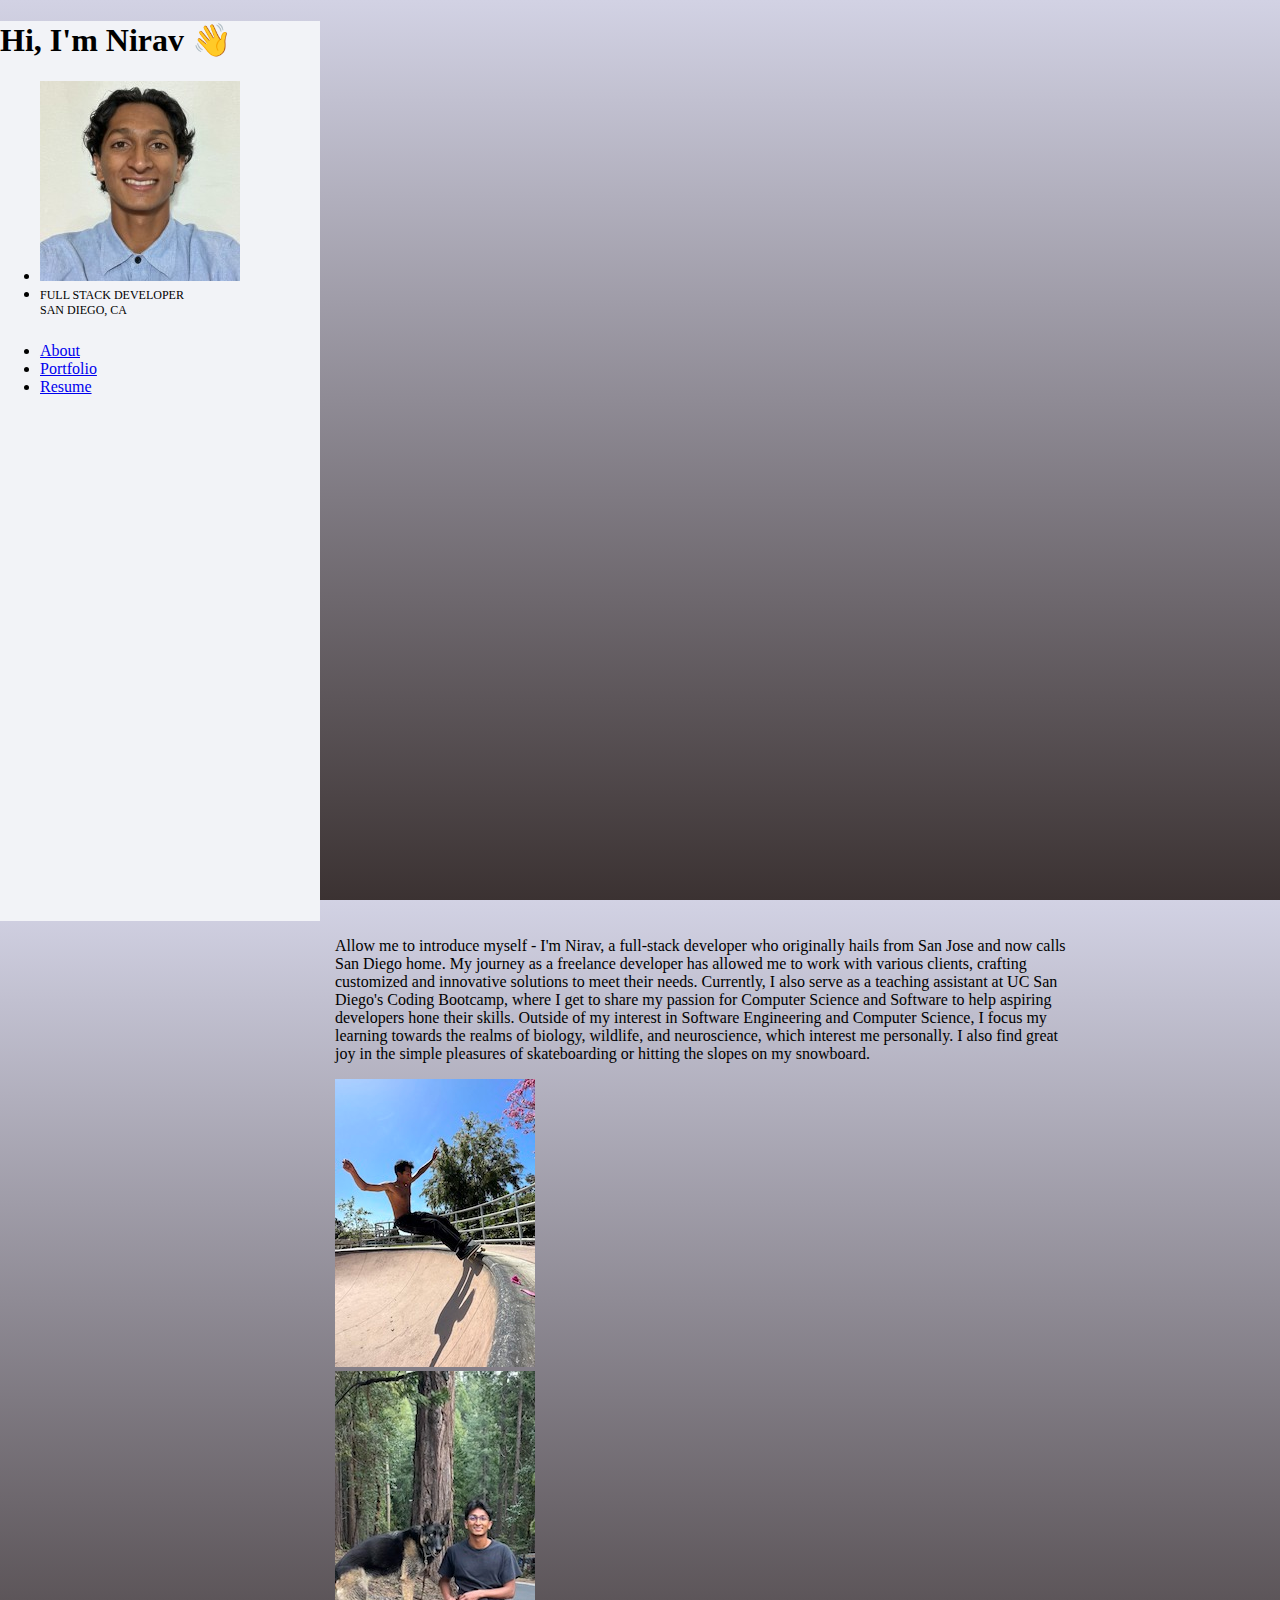
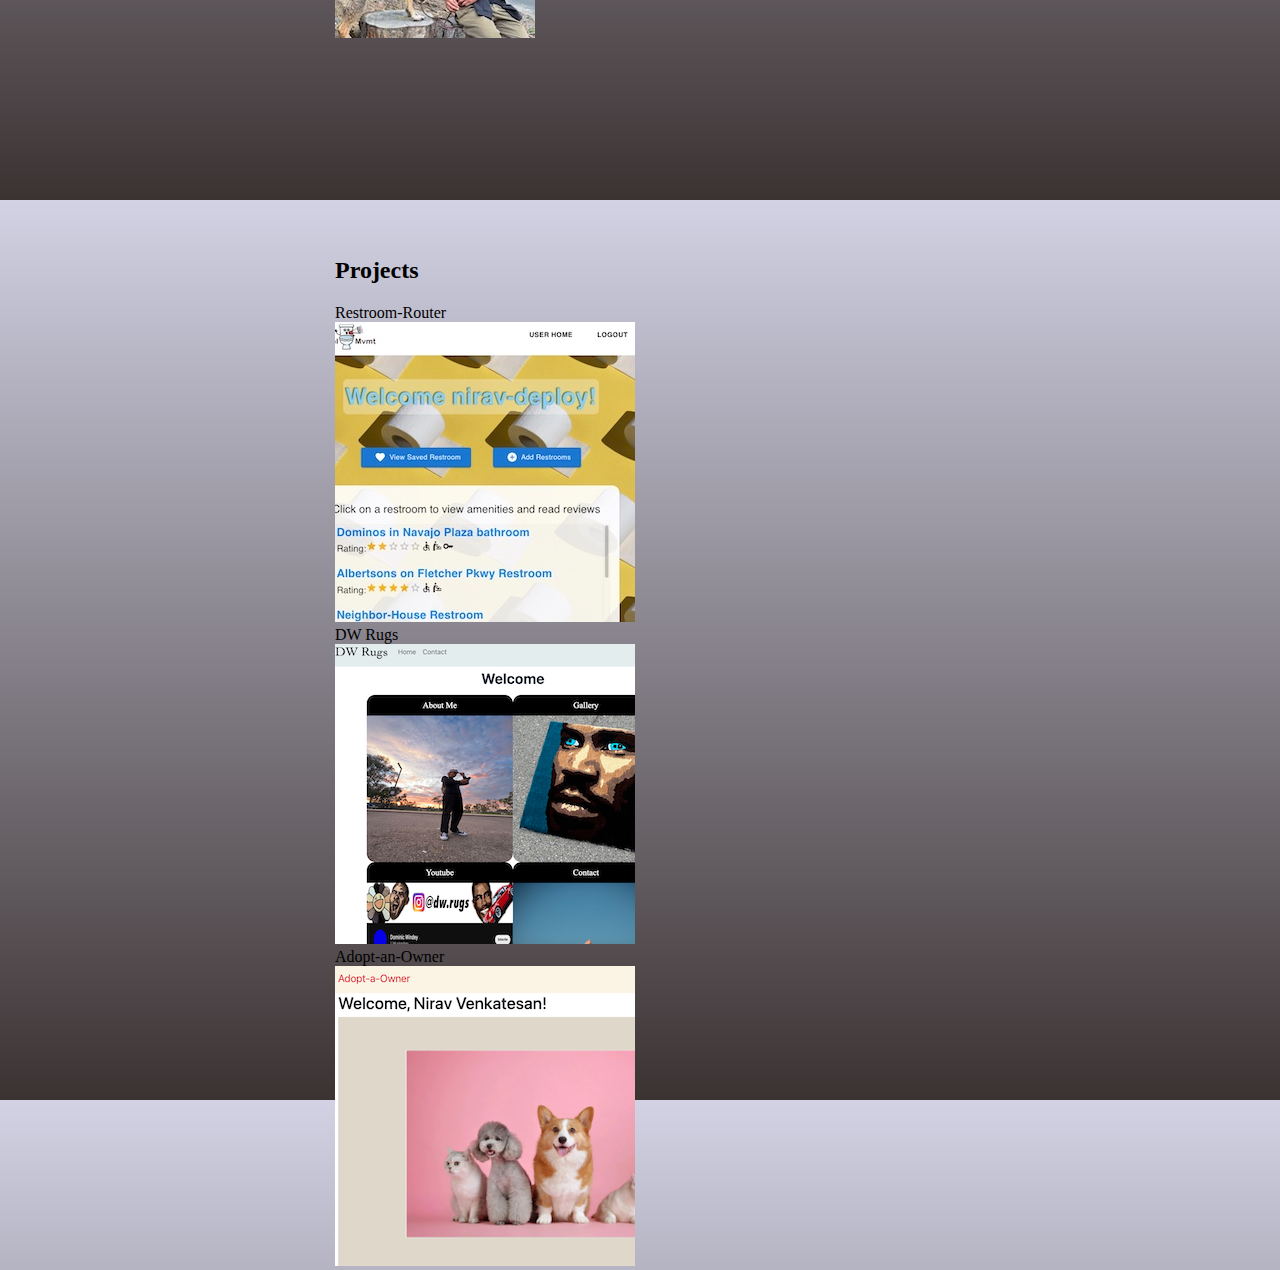
==== index.html @ 005a320a "add resume as separate html page since third party stylesheets conflicted with own used in index.htm" ====
<!DOCTYPE html>
<html lang="en">

<head>
  <meta charset="UTF-8" />
  <meta http-equiv="X-UA-Compatible" content="IE=edge" />
  <meta name="viewport" content="width=device-width, initial-scale=1.0" />
  <title>Document</title>

  <!-- bootstrap css -->
  <link href="https://cdn.jsdelivr.net/npm/bootstrap@5.1.3/dist/css/bootstrap.min.css" rel="stylesheet"
    integrity="sha384-1BmE4kWBq78iYhFldvKuhfTAU6auU8tT94WrHftjDbrCEXSU1oBoqyl2QvZ6jIW3" crossorigin="anonymous">
  <!-- link fontawesome cdn -->
  <link rel="stylesheet" href="https://cdnjs.cloudflare.com/ajax/libs/font-awesome/4.7.0/css/font-awesome.min.css">
  <!-- google fonts -->
  <link rel="preconnect" href="https://fonts.googleapis.com">
  <link rel="preconnect" href="https://fonts.gstatic.com" crossorigin>
  <link href="https://fonts.googleapis.com/css2?family=Roboto:wght@100&family=Ysabeau:wght@1&display=swap"
    rel="stylesheet">

  <!-- css links -->
  <link rel="stylesheet" href="style.css">
</head>
</head>

<body>

  <!-- navbar -->
  <!-- want it to align along the left side -->

  <aside class="fixed-top">
    <!-- profile pic -->
    <h1 class="m-5">Hi, I'm Nirav 👋</h1>
    <!-- <nav class="navbar navbar-expand-lg navbar-light bg-light fixed-top">
      <div class="container-fluid"> -->
    <ul class="nav  flex-column text-center">
      <li class="nav-item">
        <img src="./images/profile-pic.jpeg" alt="profile-pic" class="rounded-circle ">
      </li>
      <li class="nav-item">
        <span class="position mt-4">Full Stack Developer <br /> San Diego, CA</span>
      </li>

      <li class="nav-item">
        <a class="nav-link active" aria-current="page" href="#about">About</a>
      </li>
      <li class="nav-item">
        <a class="nav-link" href="#portfolio">Portfolio</a>
      </li>
      <li class="nav-item">
        <a class="nav-link" href="./resume.html" target="_blank">Resume</a>
      </li>
    </ul>
    <!-- </div>
    </nav> -->
  </aside>

  <!-- main content next to aside -->
  <div class="main-content">
    <!-- about me -->
    <!-- from copilot  -->
    <div id="about" class="container">
      <div class="row px-5 mx-3 ">
        <div class="col mt-3">
          <!-- <h1 class="display-2 text-center">About Me</h1> -->
          <p class="text-start"><span class="fw-bold">Allow me to introduce myself -</span> I'm Nirav, a full-stack
            developer who
            originally hails from San
            Jose and now
            calls San Diego
            home. My
            journey as a freelance developer has allowed me to work with various clients, crafting customized and
            innovative
            solutions to meet their needs. Currently, I also serve as a teaching assistant at UC San Diego's Coding
            Bootcamp, where I
            get to
            share my passion for Computer Science and Software to help aspiring developers hone their skills. Outside of
            my interest in Software Engineering and Computer Science,
            I focus my learning towards the realms of biology, wildlife, and neuroscience, which interest me personally.
            I also find great
            joy in the
            simple
            pleasures of skateboarding or hitting the slopes on my snowboard.
            <!-- Oh, and did I mention that I have two
            adorable canine
            companions who add an extra dose of joy to my life? With a diverse skill set, a commitment to education, and
            a
            genuine
            love for nature, I bring a balanced and enthusiastic approach to every project I take on. -->
          </p>

        </div>
      </div>
      <!-- another row for pics -->
      <div class="row">
        <div class="col-6">
          <img src="./images/skateboard.jpeg" alt="grind" class="skateboard-image rounded">
        </div>
        <div class="col-6">
          <img src="./images/dog.jpeg" alt="grind" class="dog-image rounded">
        </div>
      </div>
    </div>
    <!-- project grid -->

    <h2 class="display-5 text-center">Projects</h2>

    <div id="portfolio" class="container portfolio">
      <div class="row ">
        <div class="  col-xs-12 col-4 ">
          <div class="card " style="width: 18rem;">
            <div class="card-body text-center">
              Restroom-Router
            </div>
            <div class="additional-details">
              <p>Yelp for public restrooms. MERN Stack application</p>
              <div class="icons d-flex justify-content-between align-items-start">
                <a href="https://github.com/nirav-v/restroom-router" target="_blank"> <i class="fa fa-github"
                    style="font-size:36px"></i></a>
                <i class="fa fa-external-link" aria-hidden="true" style="font-size:30px"></i>
              </div>
            </div>
            <img src="./images/restroomrouter.jpg" alt="restroom-router">
          </div>

        </div>
        <div class="  col-xs-12 col-sm-4">
          <div class="card" style="width: 18rem;">
            <div class="card-body text-center">
              DW Rugs </div>
            <div class="additional-details">
              <p>Landing page used by a real business that makes custom rugs</p>
              <div class="icons d-flex justify-content-between align-items-start">
                <i class="fa fa-github" style="font-size:36px"></i>
                <i class="fa fa-external-link" aria-hidden="true" style="font-size:30px"></i>
              </div>
            </div>
            <img src="./images/dwRugsImage.png" alt="dw-rugs">
          </div>
        </div>

        <div class="col-xs-12 col-sm-4">
          <div class="card" style="width: 18rem;">
            <div class="card-body text-center">
              Adopt-an-Owner
            </div>
            <div class="additional-details">
              <p>App used by dogs in need of a human</p>
              <div class="icons d-flex justify-content-between align-items-start">
                <i class="fa fa-github" style="font-size:36px"></i>
                <i class="fa fa-external-link" aria-hidden="true" style="font-size:30px"></i>
              </div>
            </div>
            <img src="./images/adoptAnOwnerImage.png" alt="adoptAnOwnerImage">
          </div>
        </div>
      </div>
    </div>





  </div>

  <!-- bootstrap js -->
  <script src="https://cdn.jsdelivr.net/npm/bootstrap@5.1.3/dist/js/bootstrap.bundle.min.js"
    integrity="sha384-ka7Sk0Gln4gmtz2MlQnikT1wXgYsOg+OMhuP+IlRH9sENBO0LRn5q+8nbTov4+1p"
    crossorigin="anonymous"></script>
</body>

</html>
---- style.css ----
:root {
  --background-gradient: linear-gradient(rgb(210, 210, 228), rgb(59, 50, 50));
}

body,
html {
  height: 100vh;
  margin: 0;
  padding: 0;
}

body {
  background: var(--background-gradient);
}

aside {
  /* float: left; */
  width: 25%;
  /* position: relative; */
  /* overflow-y: scroll; */
  /* z-index: 1001; */
  background: #f2f3f7;
  -webkit-transition: 0.5s;
  -o-transition: 0.5s;
  transition: 0.5s;
  flex: 0 0 auto;
  height: 100vh;
  padding: 0 0;
  margin-bottom: 0;
}

aside .position {
  display: block;
  margin-bottom: 2em;
  font-size: 12px;
  text-transform: uppercase;
}

aside li {
  border-bottom: none;
}

.main-content {
  margin-left: 25%;
  padding: 0 15px;
}

#about {
  width: 80%;
  height: 100vh;
}

.portfolio {
  height: 100vh;
}

.resume-page {
  height: 100vh;
}

/* this also hides the details text */
.card:hover img {
  /* opacity: 0.5; */
  filter: brightness(30%);
}

.card:hover .additional-details {
  opacity: 1;
  z-index: 2; /* Add this line */
}

.additional-details {
  position: absolute;
  top: 50%;
  left: 50%;
  transform: translate(-50%, -50%);
  color: #f5eeee;
  transition: opacity 0.4s ease, transform 0.3s ease;
  opacity: 0;
  font-family: "Ysabeau", sans-serif;
}

@media screen and (max-width: 990px) {
  aside {
    float: none;
  }
}
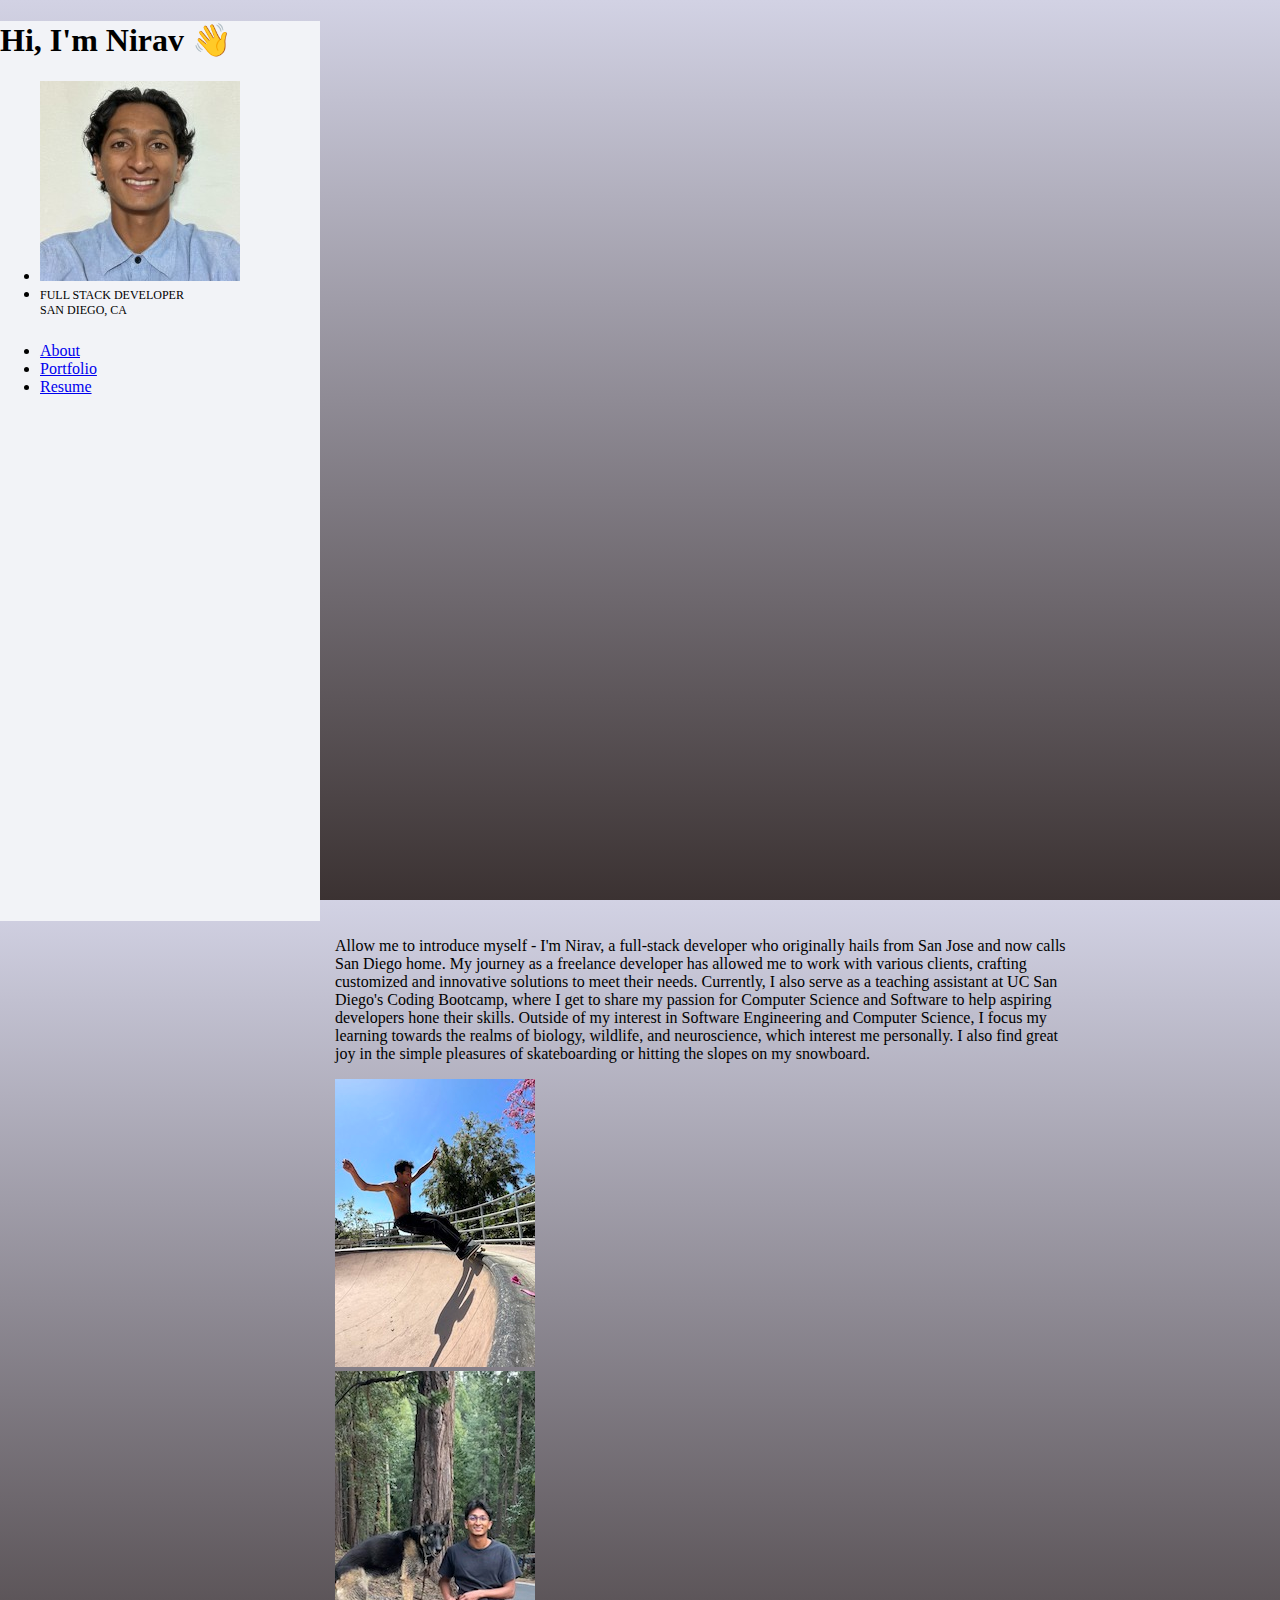
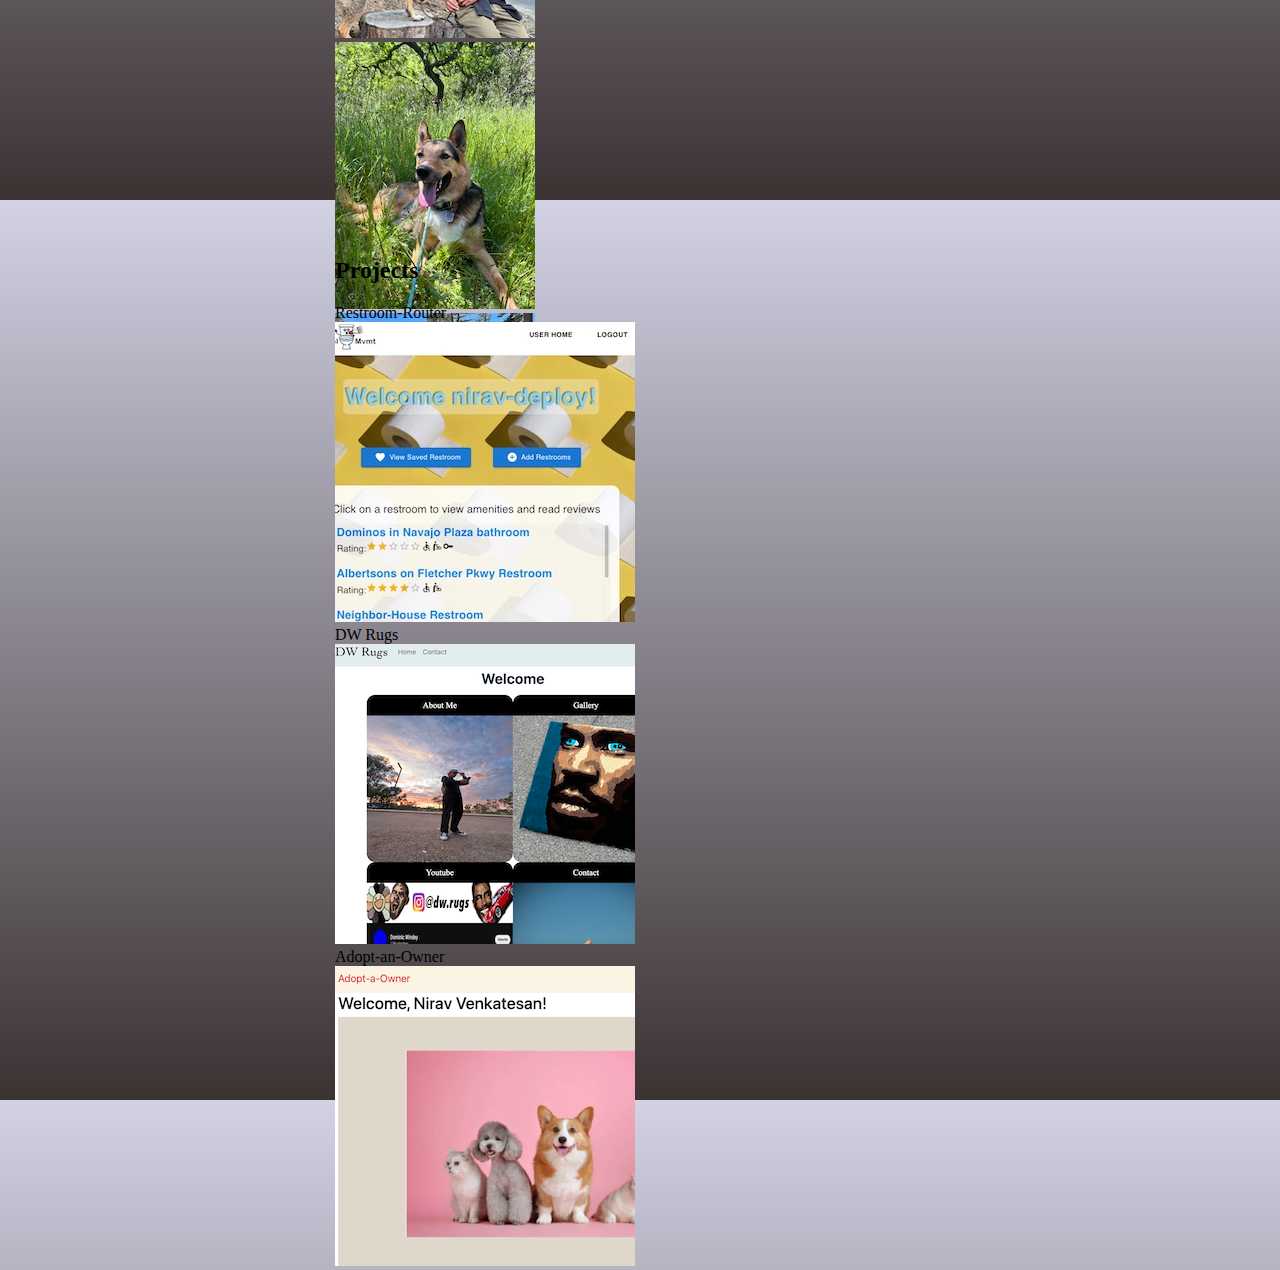
==== commit 2b3ca3ae: "add additional pics" ====
--- a/index.html
+++ b/index.html
@@ -74,7 +74,8 @@
             solutions to meet their needs. Currently, I also serve as a teaching assistant at UC San Diego's Coding
             Bootcamp, where I
             get to
-            share my passion for Computer Science and Software to help aspiring developers hone their skills. Outside of
+            share my passion for Computer Science and Software to help aspiring developers hone their skills.
+            Outside of
             my interest in Software Engineering and Computer Science,
             I focus my learning towards the realms of biology, wildlife, and neuroscience, which interest me personally.
             I also find great
@@ -93,11 +94,17 @@
       </div>
       <!-- another row for pics -->
       <div class="row">
-        <div class="col-6">
+        <div class="col-3">
           <img src="./images/skateboard.jpeg" alt="grind" class="skateboard-image rounded">
         </div>
-        <div class="col-6">
+        <div class="col-3">
           <img src="./images/dog.jpeg" alt="grind" class="dog-image rounded">
+        </div>
+        <div class="col-3">
+          <img src="./images/yogi.jpeg" alt="grind" class="dog-image rounded">
+        </div>
+        <div class="col-3">
+          <img src="./images/snowboard.jpeg" alt="grind" class="dog-image rounded">
         </div>
       </div>
     </div>
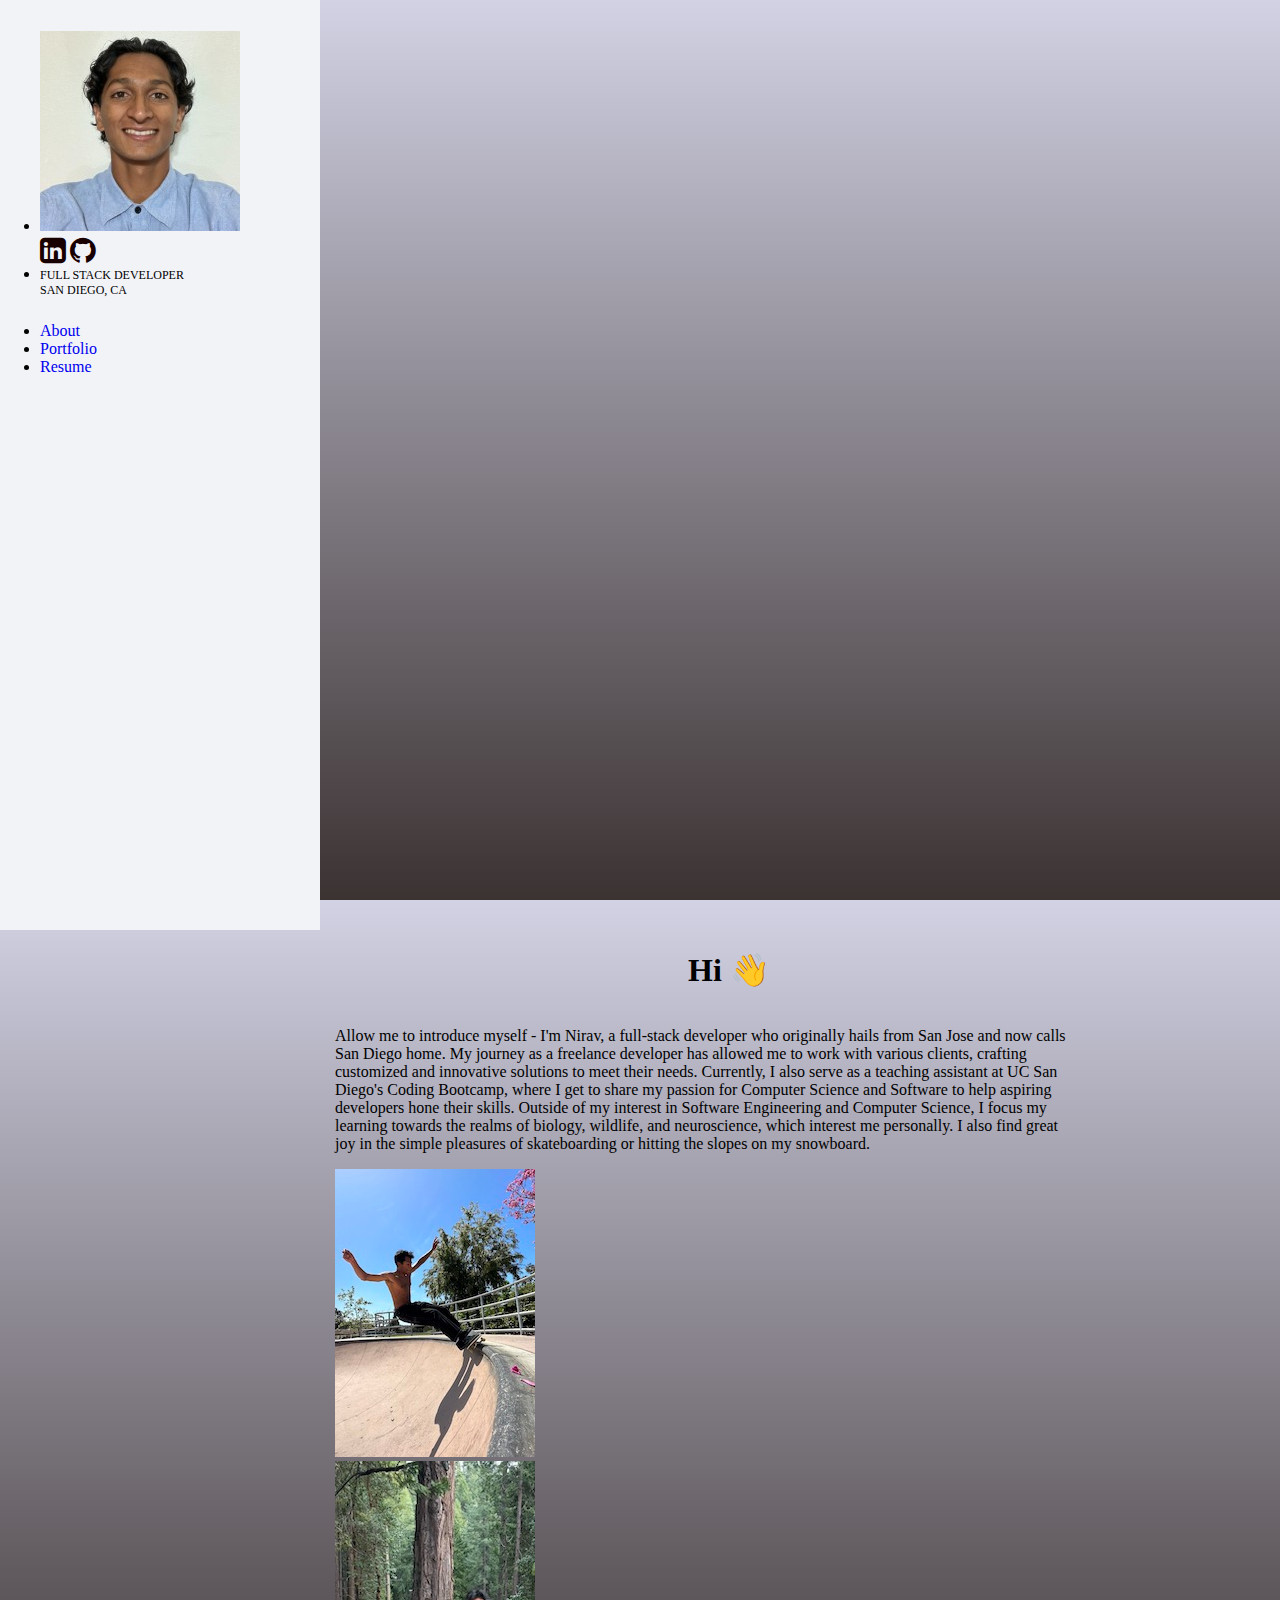
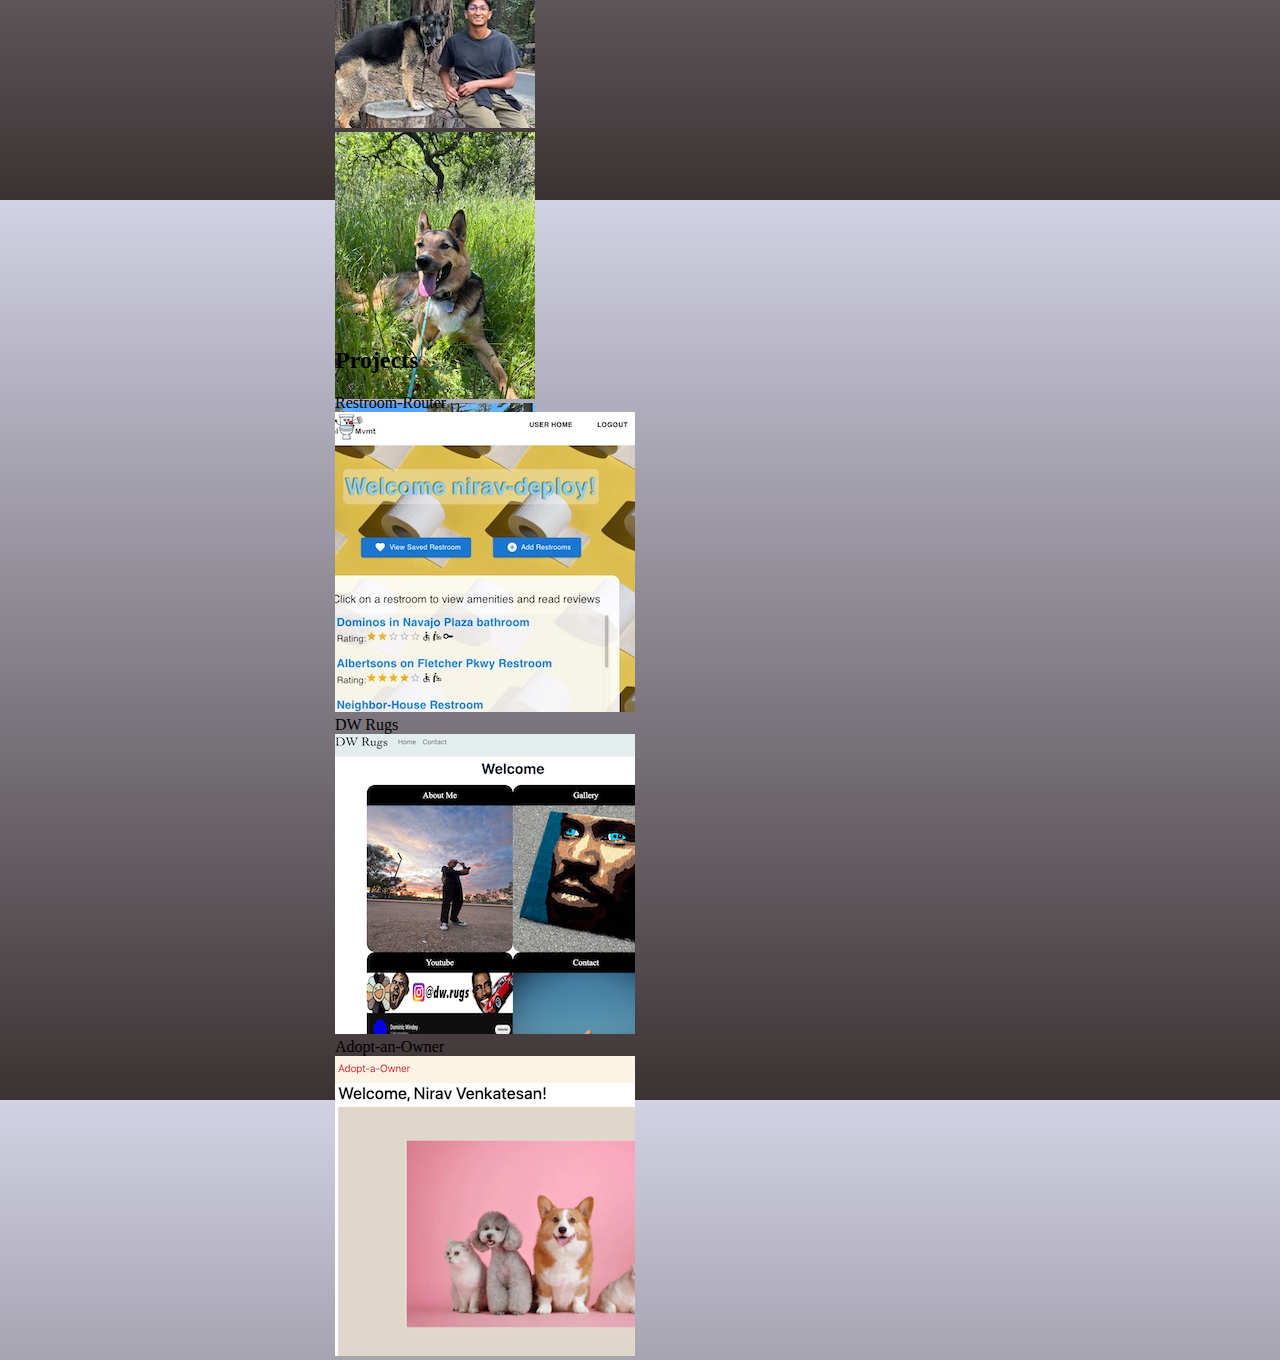
==== commit e350c813: "add timeout logic for displaying greeting message" ====
--- a/index.html
+++ b/index.html
@@ -30,19 +30,25 @@
 
   <aside class="fixed-top">
     <!-- profile pic -->
-    <h1 class="m-5">Hi, I'm Nirav 👋</h1>
     <!-- <nav class="navbar navbar-expand-lg navbar-light bg-light fixed-top">
       <div class="container-fluid"> -->
     <ul class="nav  flex-column text-center">
       <li class="nav-item">
         <img src="./images/profile-pic.jpeg" alt="profile-pic" class="rounded-circle ">
       </li>
+      <div class="icon-links">
+        <a href="https://www.linkedin.com/in/nirav-venkatesan/" target="_blank"><i class="fa fa-linkedin-square"
+            aria-hidden="true" style="font-size:30px;"></i></a>
+        <a href="https://github.com/nirav-v" target="_blank"><i class="fa fa-github" aria-hidden="true"
+            style="font-size:30px"></i></a>
+      </div>
+
       <li class="nav-item">
         <span class="position mt-4">Full Stack Developer <br /> San Diego, CA</span>
       </li>
 
       <li class="nav-item">
-        <a class="nav-link active" aria-current="page" href="#about">About</a>
+        <a class="nav-link" href="#about">About</a>
       </li>
       <li class="nav-item">
         <a class="nav-link" href="#portfolio">Portfolio</a>
@@ -57,6 +63,10 @@
 
   <!-- main content next to aside -->
   <div class="main-content">
+    <div class="greeting-div">
+      <h1><span class="hidden  greeting m-3">Hi 👋</span> <span class="hidden span-name">I'm Nirav</span></h1>
+    </div>
+
     <!-- about me -->
     <!-- from copilot  -->
     <div id="about" class="container">
@@ -174,6 +184,7 @@
   <script src="https://cdn.jsdelivr.net/npm/bootstrap@5.1.3/dist/js/bootstrap.bundle.min.js"
     integrity="sha384-ka7Sk0Gln4gmtz2MlQnikT1wXgYsOg+OMhuP+IlRH9sENBO0LRn5q+8nbTov4+1p"
     crossorigin="anonymous"></script>
+  <script src="script.js"></script>
 </body>
 
 </html>--- a/style.css
+++ b/style.css
@@ -13,6 +13,28 @@
   background: var(--background-gradient);
 }
 
+a {
+  text-decoration: none;
+}
+
+li a {
+  text-decoration: none;
+}
+
+i {
+  color: #190000;
+}
+
+.hidden {
+  visibility: hidden;
+}
+
+.greeting-div {
+  display: flex;
+  align-items: center;
+  justify-content: center;
+}
+
 aside {
   /* float: left; */
   width: 25%;
@@ -25,7 +47,7 @@
   transition: 0.5s;
   flex: 0 0 auto;
   height: 100vh;
-  padding: 0 0;
+  padding: 15px 0;
   margin-bottom: 0;
 }
 
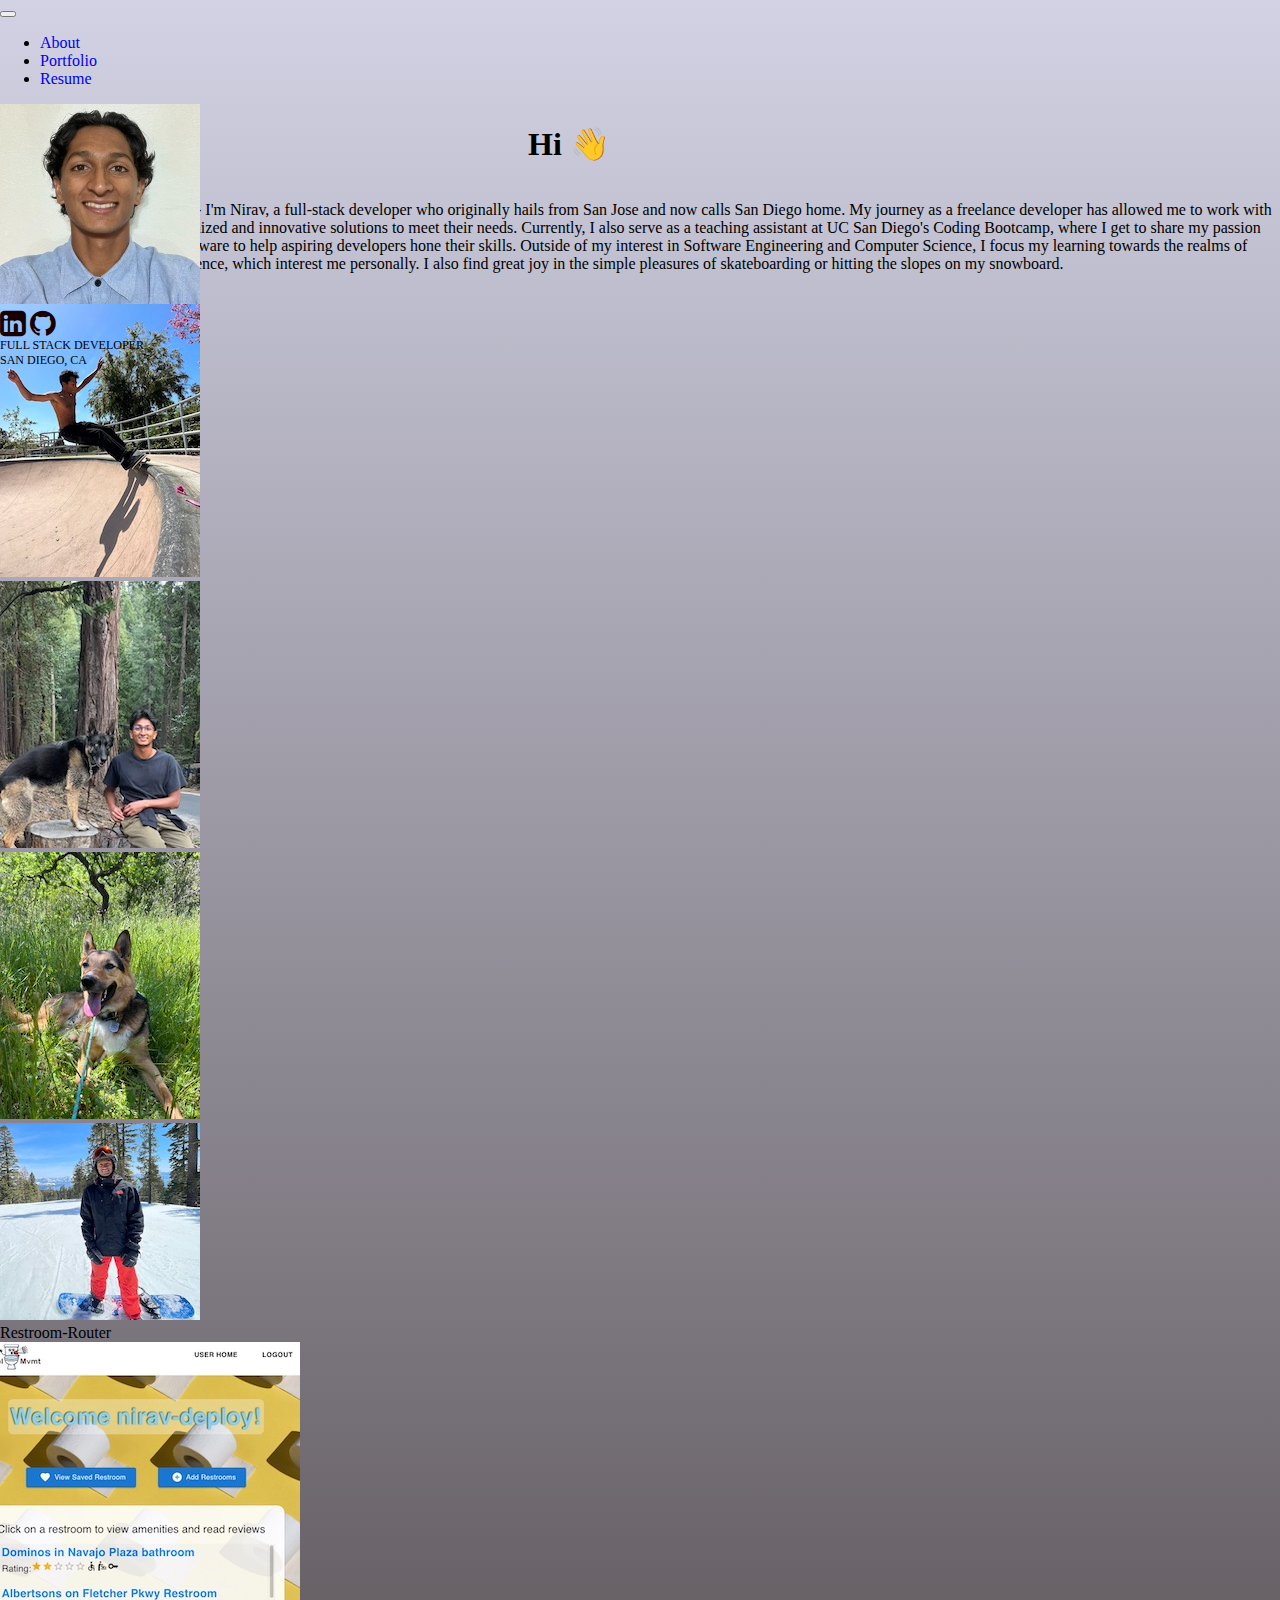
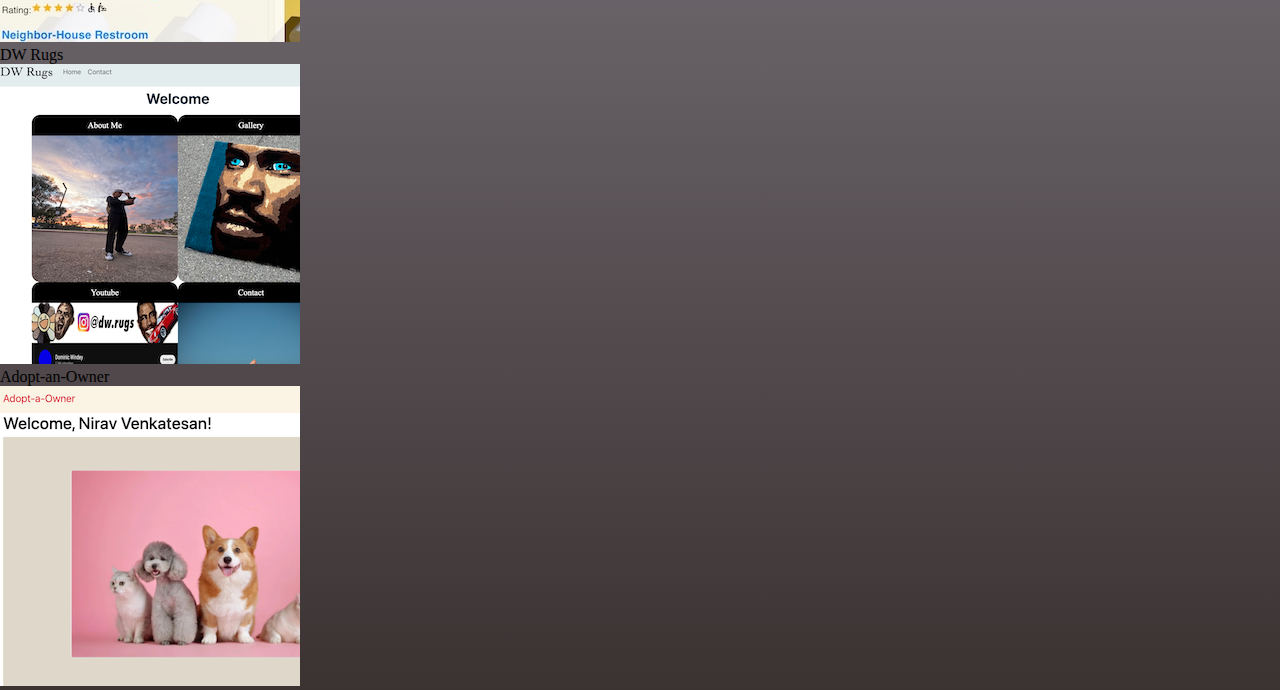
==== commit 366dd1db: "readjust layout to be better on both mobile and desktop. Simpler bootstrap stuff that can be more cu" ====
--- a/index.html
+++ b/index.html
@@ -26,159 +26,160 @@
 <body>
 
   <!-- navbar -->
+  <nav class="navbar navbar-expand-sm navbar-light fixed-top">
+    <div class="container-fluid">
+      <!-- <a class="navbar-brand" href="#">Navbar</a> -->
+      <button class="navbar-toggler" type="button" data-bs-toggle="collapse" data-bs-target="#navbarNav"
+        aria-controls="navbarNav" aria-expanded="false" aria-label="Toggle navigation">
+        <span class="navbar-toggler-icon"></span>
+      </button>
+      <div class="collapse navbar-collapse" id="navbarNav">
+        <ul class="navbar-nav">
+          <li class="nav-item">
+            <a class="nav-link" href="#about">About</a>
+          </li>
+          <li class="nav-item">
+            <a class="nav-link" href="#portfolio">Portfolio</a>
+          </li>
+          <li class="nav-item">
+            <a class="nav-link" href="./resume.html" target="_blank">Resume</a>
+          </li>
+        </ul>
+      </div>
+    </div>
+  </nav>
   <!-- want it to align along the left side -->
 
-  <aside class="fixed-top">
-    <!-- profile pic -->
-    <!-- <nav class="navbar navbar-expand-lg navbar-light bg-light fixed-top">
-      <div class="container-fluid"> -->
-    <ul class="nav  flex-column text-center">
-      <li class="nav-item">
-        <img src="./images/profile-pic.jpeg" alt="profile-pic" class="rounded-circle ">
-      </li>
-      <div class="icon-links">
-        <a href="https://www.linkedin.com/in/nirav-venkatesan/" target="_blank"><i class="fa fa-linkedin-square"
-            aria-hidden="true" style="font-size:30px;"></i></a>
-        <a href="https://github.com/nirav-v" target="_blank"><i class="fa fa-github" aria-hidden="true"
-            style="font-size:30px"></i></a>
+  <!-- <aside class=""> -->
+  <div class="container-fluid">
+    <div class="row">
+      <div class="col-3">
+
+        <!-- profile pic -->
+        <div class="profile text-center w-25 pt-5">
+          <img src="./images/profile-pic.jpeg" alt="profile-pic" class="rounded-circle ">
+          <div class="icon-links">
+            <a href="https://www.linkedin.com/in/nirav-venkatesan/" target="_blank"><i class="fa fa-linkedin-square"
+                aria-hidden="true" style="font-size:30px;"></i></a>
+            <a href="https://github.com/nirav-v" target="_blank"><i class="fa fa-github" aria-hidden="true"
+                style="font-size:30px"></i></a>
+          </div>
+          <span class="role">Full Stack Developer <br /> San Diego, CA</span>
+        </div>
       </div>
 
-      <li class="nav-item">
-        <span class="position mt-4">Full Stack Developer <br /> San Diego, CA</span>
-      </li>
+      <!-- </aside> -->
 
-      <li class="nav-item">
-        <a class="nav-link" href="#about">About</a>
-      </li>
-      <li class="nav-item">
-        <a class="nav-link" href="#portfolio">Portfolio</a>
-      </li>
-      <li class="nav-item">
-        <a class="nav-link" href="./resume.html" target="_blank">Resume</a>
-      </li>
-    </ul>
-    <!-- </div>
-    </nav> -->
-  </aside>
+      <!-- main content next to aside -->
+      <!-- <div class="main-content"> -->
 
-  <!-- main content next to aside -->
-  <div class="main-content">
-    <div class="greeting-div">
-      <h1><span class="hidden  greeting m-3">Hi 👋</span> <span class="hidden span-name">I'm Nirav</span></h1>
+      <div class="col-9">
+        <!-- about me -->
+        <div class="greeting-div">
+          <h1><span class="hidden  greeting m-3">Hi 👋</span> <span class="hidden span-name">I'm Nirav</span></h1>
+        </div>
+        <p class="bio"><span class="fw-bold">Allow me to introduce myself -</span> I'm Nirav, a
+          full-stack
+          developer who
+          originally hails from San
+          Jose and now
+          calls San Diego
+          home. My
+          journey as a freelance developer has allowed me to work with various clients, crafting customized and
+          innovative
+          solutions to meet their needs. Currently, I also serve as a teaching assistant at UC San Diego's Coding
+          Bootcamp, where I
+          get to
+          share my passion for Computer Science and Software to help aspiring developers hone their skills.
+          Outside of
+          my interest in Software Engineering and Computer Science,
+          I focus my learning towards the realms of biology, wildlife, and neuroscience, which interest me personally.
+          I also find great
+          joy in the
+          simple
+          pleasures of skateboarding or hitting the slopes on my snowboard.
+
+        </p>
+      </div>
     </div>
+    <!-- another row for pics -->
+    <div class="row pt-5 mt-3">
+      <div class="col-3">
+        <img src="./images/skateboard.jpeg" alt="grind" class="skateboard-image rounded">
+      </div>
+      <div class="col-3">
+        <img src="./images/dog.jpeg" alt="grind" class="dog-image rounded">
+      </div>
+      <div class="col-3">
+        <img src="./images/yogi.jpeg" alt="grind" class="dog-image rounded">
+      </div>
+      <div class="col-3">
+        <img src="./images/snowboard.jpeg" alt="grind" class="dog-image rounded">
+      </div>
+    </div>
+  </div>
 
-    <!-- about me -->
-    <!-- from copilot  -->
-    <div id="about" class="container">
-      <div class="row px-5 mx-3 ">
-        <div class="col mt-3">
-          <!-- <h1 class="display-2 text-center">About Me</h1> -->
-          <p class="text-start"><span class="fw-bold">Allow me to introduce myself -</span> I'm Nirav, a full-stack
-            developer who
-            originally hails from San
-            Jose and now
-            calls San Diego
-            home. My
-            journey as a freelance developer has allowed me to work with various clients, crafting customized and
-            innovative
-            solutions to meet their needs. Currently, I also serve as a teaching assistant at UC San Diego's Coding
-            Bootcamp, where I
-            get to
-            share my passion for Computer Science and Software to help aspiring developers hone their skills.
-            Outside of
-            my interest in Software Engineering and Computer Science,
-            I focus my learning towards the realms of biology, wildlife, and neuroscience, which interest me personally.
-            I also find great
-            joy in the
-            simple
-            pleasures of skateboarding or hitting the slopes on my snowboard.
-            <!-- Oh, and did I mention that I have two
-            adorable canine
-            companions who add an extra dose of joy to my life? With a diverse skill set, a commitment to education, and
-            a
-            genuine
-            love for nature, I bring a balanced and enthusiastic approach to every project I take on. -->
-          </p>
+  <!-- </div> -->
+  <!-- project grid -->
 
+
+  <div id="portfolio" class="container portfolio">
+    <div class="row ">
+      <div class="  col-xs-12 col-4 ">
+        <div class="card " style="width: 18rem;">
+          <div class="card-body text-center">
+            Restroom-Router
+          </div>
+          <div class="additional-details">
+            <p>Yelp for public restrooms. MERN Stack application</p>
+            <div class="icons d-flex justify-content-between align-items-start">
+              <a href="https://github.com/nirav-v/restroom-router" target="_blank"> <i class="fa fa-github"
+                  style="font-size:36px"></i></a>
+              <i class="fa fa-external-link" aria-hidden="true" style="font-size:30px"></i>
+            </div>
+          </div>
+          <img src="./images/restroomrouter.jpg" alt="restroom-router">
+        </div>
+
+      </div>
+      <div class="  col-xs-12 col-sm-4">
+        <div class="card" style="width: 18rem;">
+          <div class="card-body text-center">
+            DW Rugs </div>
+          <div class="additional-details">
+            <p>Landing page used by a real business that makes custom rugs</p>
+            <div class="icons d-flex justify-content-between align-items-start">
+              <i class="fa fa-github" style="font-size:36px"></i>
+              <i class="fa fa-external-link" aria-hidden="true" style="font-size:30px"></i>
+            </div>
+          </div>
+          <img src="./images/dwRugsImage.png" alt="dw-rugs">
         </div>
       </div>
-      <!-- another row for pics -->
-      <div class="row">
-        <div class="col-3">
-          <img src="./images/skateboard.jpeg" alt="grind" class="skateboard-image rounded">
-        </div>
-        <div class="col-3">
-          <img src="./images/dog.jpeg" alt="grind" class="dog-image rounded">
-        </div>
-        <div class="col-3">
-          <img src="./images/yogi.jpeg" alt="grind" class="dog-image rounded">
-        </div>
-        <div class="col-3">
-          <img src="./images/snowboard.jpeg" alt="grind" class="dog-image rounded">
+
+      <div class="col-xs-12 col-sm-4">
+        <div class="card" style="width: 18rem;">
+          <div class="card-body text-center">
+            Adopt-an-Owner
+          </div>
+          <div class="additional-details">
+            <p>App used by dogs in need of a human</p>
+            <div class="icons d-flex justify-content-between align-items-start">
+              <i class="fa fa-github" style="font-size:36px"></i>
+              <i class="fa fa-external-link" aria-hidden="true" style="font-size:30px"></i>
+            </div>
+          </div>
+          <img src="./images/adoptAnOwnerImage.png" alt="adoptAnOwnerImage">
         </div>
       </div>
     </div>
-    <!-- project grid -->
-
-    <h2 class="display-5 text-center">Projects</h2>
-
-    <div id="portfolio" class="container portfolio">
-      <div class="row ">
-        <div class="  col-xs-12 col-4 ">
-          <div class="card " style="width: 18rem;">
-            <div class="card-body text-center">
-              Restroom-Router
-            </div>
-            <div class="additional-details">
-              <p>Yelp for public restrooms. MERN Stack application</p>
-              <div class="icons d-flex justify-content-between align-items-start">
-                <a href="https://github.com/nirav-v/restroom-router" target="_blank"> <i class="fa fa-github"
-                    style="font-size:36px"></i></a>
-                <i class="fa fa-external-link" aria-hidden="true" style="font-size:30px"></i>
-              </div>
-            </div>
-            <img src="./images/restroomrouter.jpg" alt="restroom-router">
-          </div>
-
-        </div>
-        <div class="  col-xs-12 col-sm-4">
-          <div class="card" style="width: 18rem;">
-            <div class="card-body text-center">
-              DW Rugs </div>
-            <div class="additional-details">
-              <p>Landing page used by a real business that makes custom rugs</p>
-              <div class="icons d-flex justify-content-between align-items-start">
-                <i class="fa fa-github" style="font-size:36px"></i>
-                <i class="fa fa-external-link" aria-hidden="true" style="font-size:30px"></i>
-              </div>
-            </div>
-            <img src="./images/dwRugsImage.png" alt="dw-rugs">
-          </div>
-        </div>
-
-        <div class="col-xs-12 col-sm-4">
-          <div class="card" style="width: 18rem;">
-            <div class="card-body text-center">
-              Adopt-an-Owner
-            </div>
-            <div class="additional-details">
-              <p>App used by dogs in need of a human</p>
-              <div class="icons d-flex justify-content-between align-items-start">
-                <i class="fa fa-github" style="font-size:36px"></i>
-                <i class="fa fa-external-link" aria-hidden="true" style="font-size:30px"></i>
-              </div>
-            </div>
-            <img src="./images/adoptAnOwnerImage.png" alt="adoptAnOwnerImage">
-          </div>
-        </div>
-      </div>
-    </div>
+  </div>
 
 
 
 
 
-  </div>
+  <!-- </div> -->
 
   <!-- bootstrap js -->
   <script src="https://cdn.jsdelivr.net/npm/bootstrap@5.1.3/dist/js/bootstrap.bundle.min.js"
--- a/style.css
+++ b/style.css
@@ -4,7 +4,7 @@
 
 body,
 html {
-  height: 100vh;
+  /* height: 100vh; */
   margin: 0;
   padding: 0;
 }
@@ -36,22 +36,26 @@
 }
 
 aside {
-  /* float: left; */
   width: 25%;
-  /* position: relative; */
+  /* position: absolute; */
   /* overflow-y: scroll; */
-  /* z-index: 1001; */
+  /* z-index: -1; */
   background: #f2f3f7;
   -webkit-transition: 0.5s;
   -o-transition: 0.5s;
   transition: 0.5s;
   flex: 0 0 auto;
-  height: 100vh;
+  height: 30%;
+  width: 100vw;
   padding: 15px 0;
   margin-bottom: 0;
 }
 
-aside .position {
+.profile {
+  position: absolute;
+}
+
+.role {
   display: block;
   margin-bottom: 2em;
   font-size: 12px;
@@ -67,17 +71,12 @@
   padding: 0 15px;
 }
 
-#about {
-  width: 80%;
-  height: 100vh;
-}
-
 .portfolio {
-  height: 100vh;
+  /* height: 100vh; */
 }
 
 .resume-page {
-  height: 100vh;
+  /* height: 100vh; */
 }
 
 /* this also hides the details text */
@@ -103,7 +102,8 @@
 }
 
 @media screen and (max-width: 990px) {
-  aside {
-    float: none;
-  }
+  /* aside {
+    height: 30%;
+    width: 100vw;
+  } */
 }
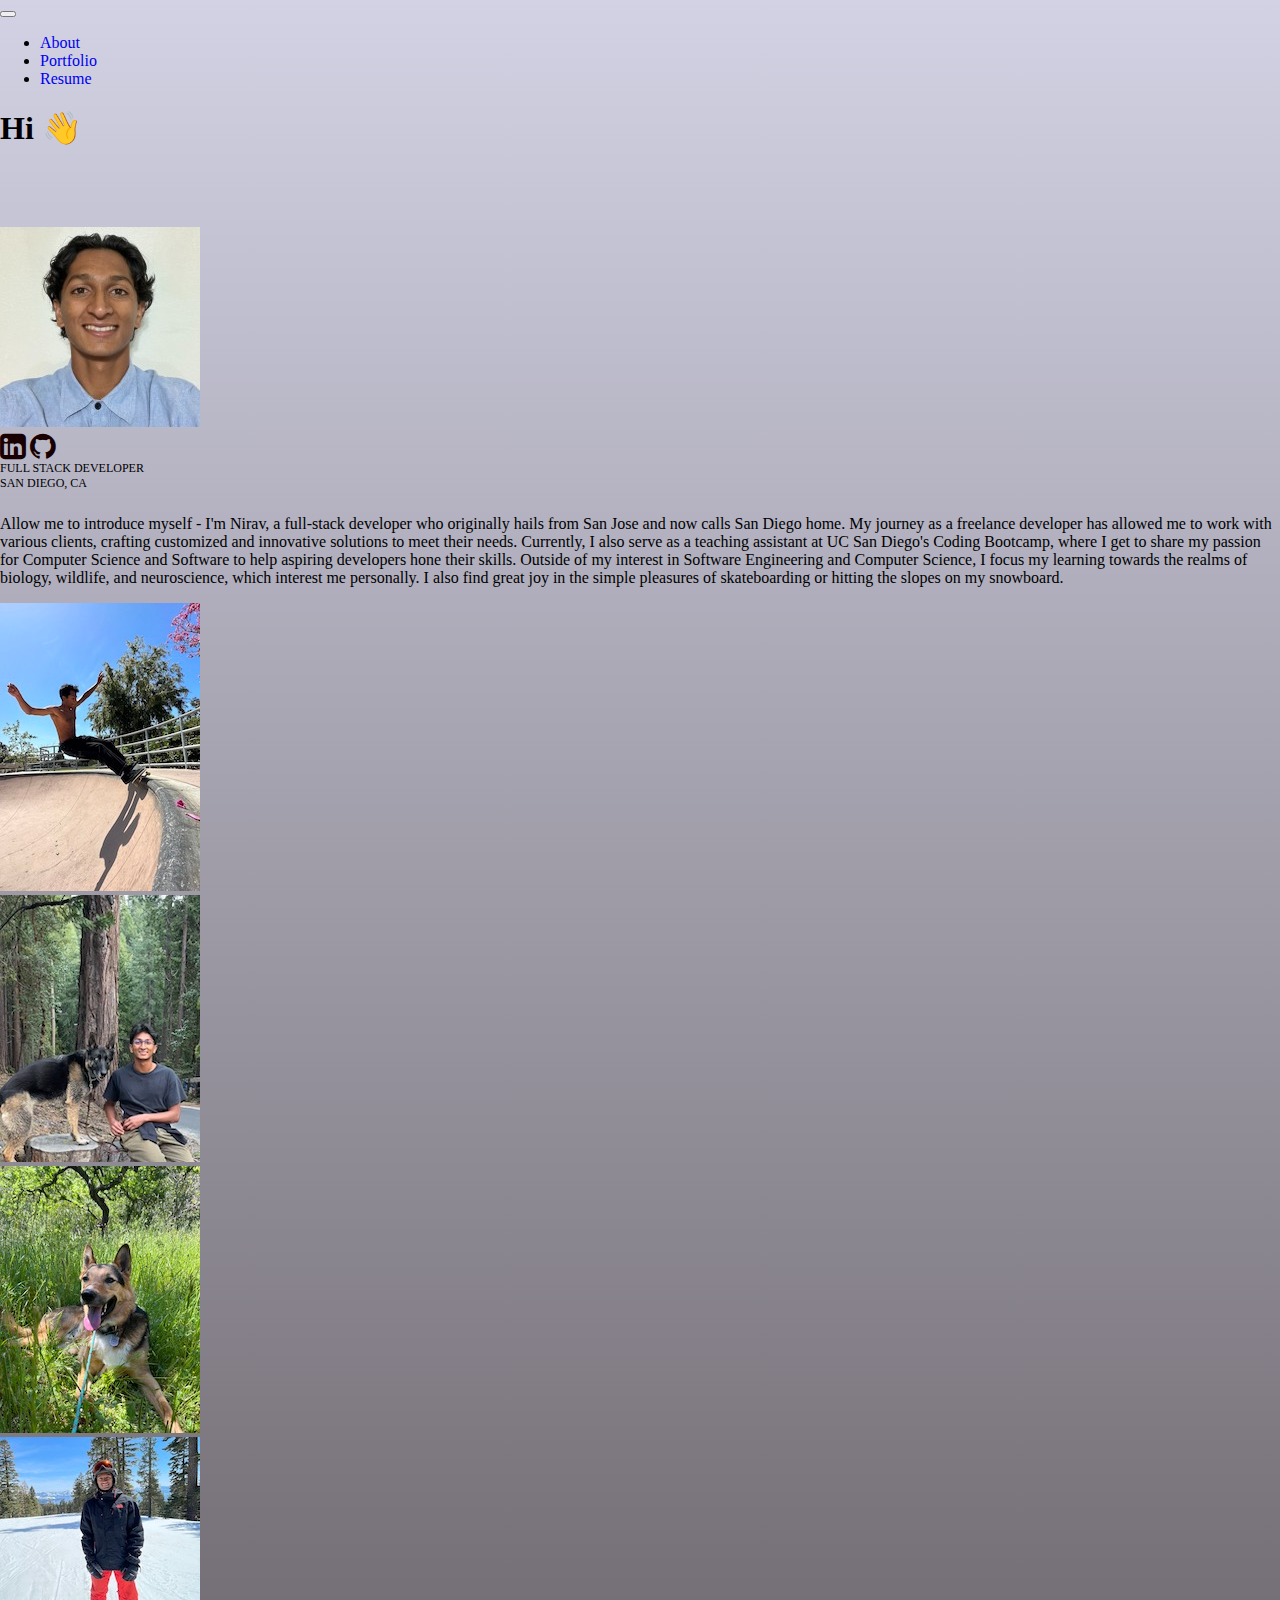
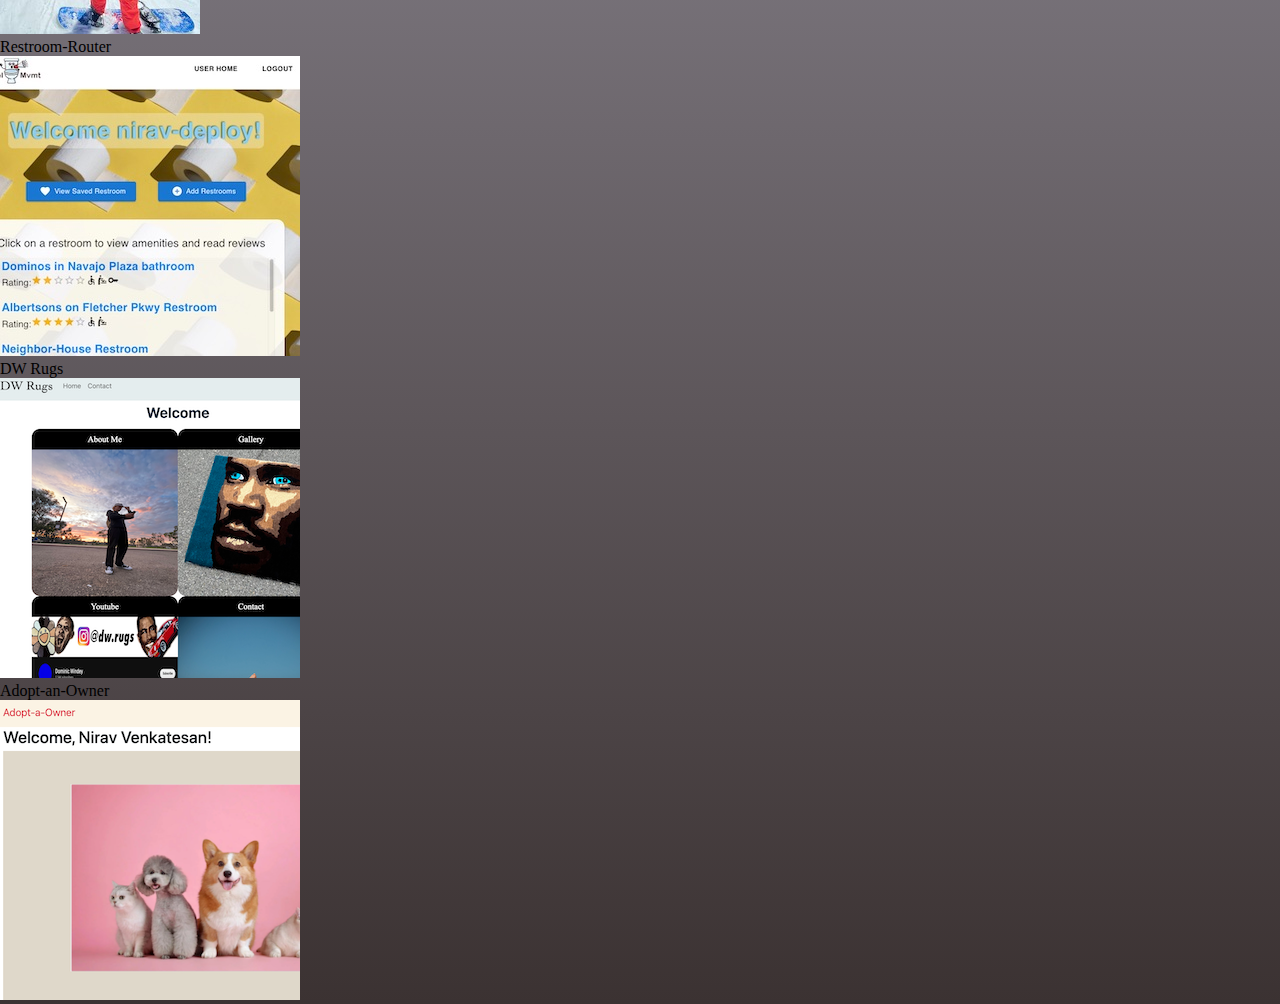
==== commit fac7dd2b: "finish adding links to projects, change layout of headshot and about to be stacked, looks better on " ====
--- a/index.html
+++ b/index.html
@@ -51,12 +51,17 @@
   <!-- want it to align along the left side -->
 
   <!-- <aside class=""> -->
-  <div class="container-fluid">
-    <div class="row">
-      <div class="col-3">
-
+  <div class="container">
+    <div class="row headshot">
+      <div class="col-12 text-center d-flex justify-content-center">
+        <!-- greeting message -->
+        <div class="greeting-div  pt-5 m-3">
+          <h1><span class="hidden greeting ">Hi 👋</span> </h1>
+          <h1><span class="hidden span-name">I'm
+              Nirav</span></h1>
+        </div>
         <!-- profile pic -->
-        <div class="profile text-center w-25 pt-5">
+        <div class="profile text-center pt-5">
           <img src="./images/profile-pic.jpeg" alt="profile-pic" class="rounded-circle ">
           <div class="icon-links">
             <a href="https://www.linkedin.com/in/nirav-venkatesan/" target="_blank"><i class="fa fa-linkedin-square"
@@ -67,18 +72,17 @@
           <span class="role">Full Stack Developer <br /> San Diego, CA</span>
         </div>
       </div>
-
-      <!-- </aside> -->
-
-      <!-- main content next to aside -->
-      <!-- <div class="main-content"> -->
-
-      <div class="col-9">
+    </div>
+
+    <!-- </aside> -->
+
+    <!-- main content next to aside -->
+    <!-- <div class="main-content"> -->
+    <div class="row">
+      <div class="col-12">
         <!-- about me -->
-        <div class="greeting-div">
-          <h1><span class="hidden  greeting m-3">Hi 👋</span> <span class="hidden span-name">I'm Nirav</span></h1>
-        </div>
-        <p class="bio"><span class="fw-bold">Allow me to introduce myself -</span> I'm Nirav, a
+
+        <p class="bio" id="about"><span class="fw-bold">Allow me to introduce myself -</span> I'm Nirav, a
           full-stack
           developer who
           originally hails from San
@@ -125,7 +129,7 @@
 
   <div id="portfolio" class="container portfolio">
     <div class="row ">
-      <div class="  col-xs-12 col-4 ">
+      <div class="col-xs-12 col-4 ">
         <div class="card " style="width: 18rem;">
           <div class="card-body text-center">
             Restroom-Router
@@ -134,8 +138,9 @@
             <p>Yelp for public restrooms. MERN Stack application</p>
             <div class="icons d-flex justify-content-between align-items-start">
               <a href="https://github.com/nirav-v/restroom-router" target="_blank"> <i class="fa fa-github"
-                  style="font-size:36px"></i></a>
-              <i class="fa fa-external-link" aria-hidden="true" style="font-size:30px"></i>
+                  style="font-size:36px; color:white;"></i></a>
+              <a href="restroom--router.herokuapp.com/" target="_blank"></a><i class="fa fa-external-link"
+                aria-hidden="true" style="font-size:30px; color:white;"></i>
             </div>
           </div>
           <img src="./images/restroomrouter.jpg" alt="restroom-router">
@@ -149,8 +154,10 @@
           <div class="additional-details">
             <p>Landing page used by a real business that makes custom rugs</p>
             <div class="icons d-flex justify-content-between align-items-start">
-              <i class="fa fa-github" style="font-size:36px"></i>
-              <i class="fa fa-external-link" aria-hidden="true" style="font-size:30px"></i>
+              <a href="https://github.com/nirav-v/dw-rugs" target="_blank"><i class="fa fa-github"
+                  style="font-size:36px; color:white;"></i></a>
+              <a href="https://dwrugs.com" target="_blank"><i class="fa fa-external-link" aria-hidden="true"
+                  style="font-size:30px; color:white;"></i></a>
             </div>
           </div>
           <img src="./images/dwRugsImage.png" alt="dw-rugs">
@@ -165,8 +172,10 @@
           <div class="additional-details">
             <p>App used by dogs in need of a human</p>
             <div class="icons d-flex justify-content-between align-items-start">
-              <i class="fa fa-github" style="font-size:36px"></i>
-              <i class="fa fa-external-link" aria-hidden="true" style="font-size:30px"></i>
+              <a href="https://github.com/nirav-v/adopt-an-owner" target="_blank"></a><i class="fa fa-github"
+                style="font-size:36px; color:white;"></i>
+              <a href="radiant-wave-08847.herokuapp.com/" target="_blank"></a><i class="fa fa-external-link"
+                aria-hidden="true" style="font-size:30px; color:white;"></i>
             </div>
           </div>
           <img src="./images/adoptAnOwnerImage.png" alt="adoptAnOwnerImage">
--- a/style.css
+++ b/style.css
@@ -30,9 +30,10 @@
 }
 
 .greeting-div {
-  display: flex;
+  /* text-align: center; */
+  /* display: flex;
   align-items: center;
-  justify-content: center;
+  justify-content: center; */
 }
 
 aside {
@@ -52,7 +53,6 @@
 }
 
 .profile {
-  position: absolute;
 }
 
 .role {
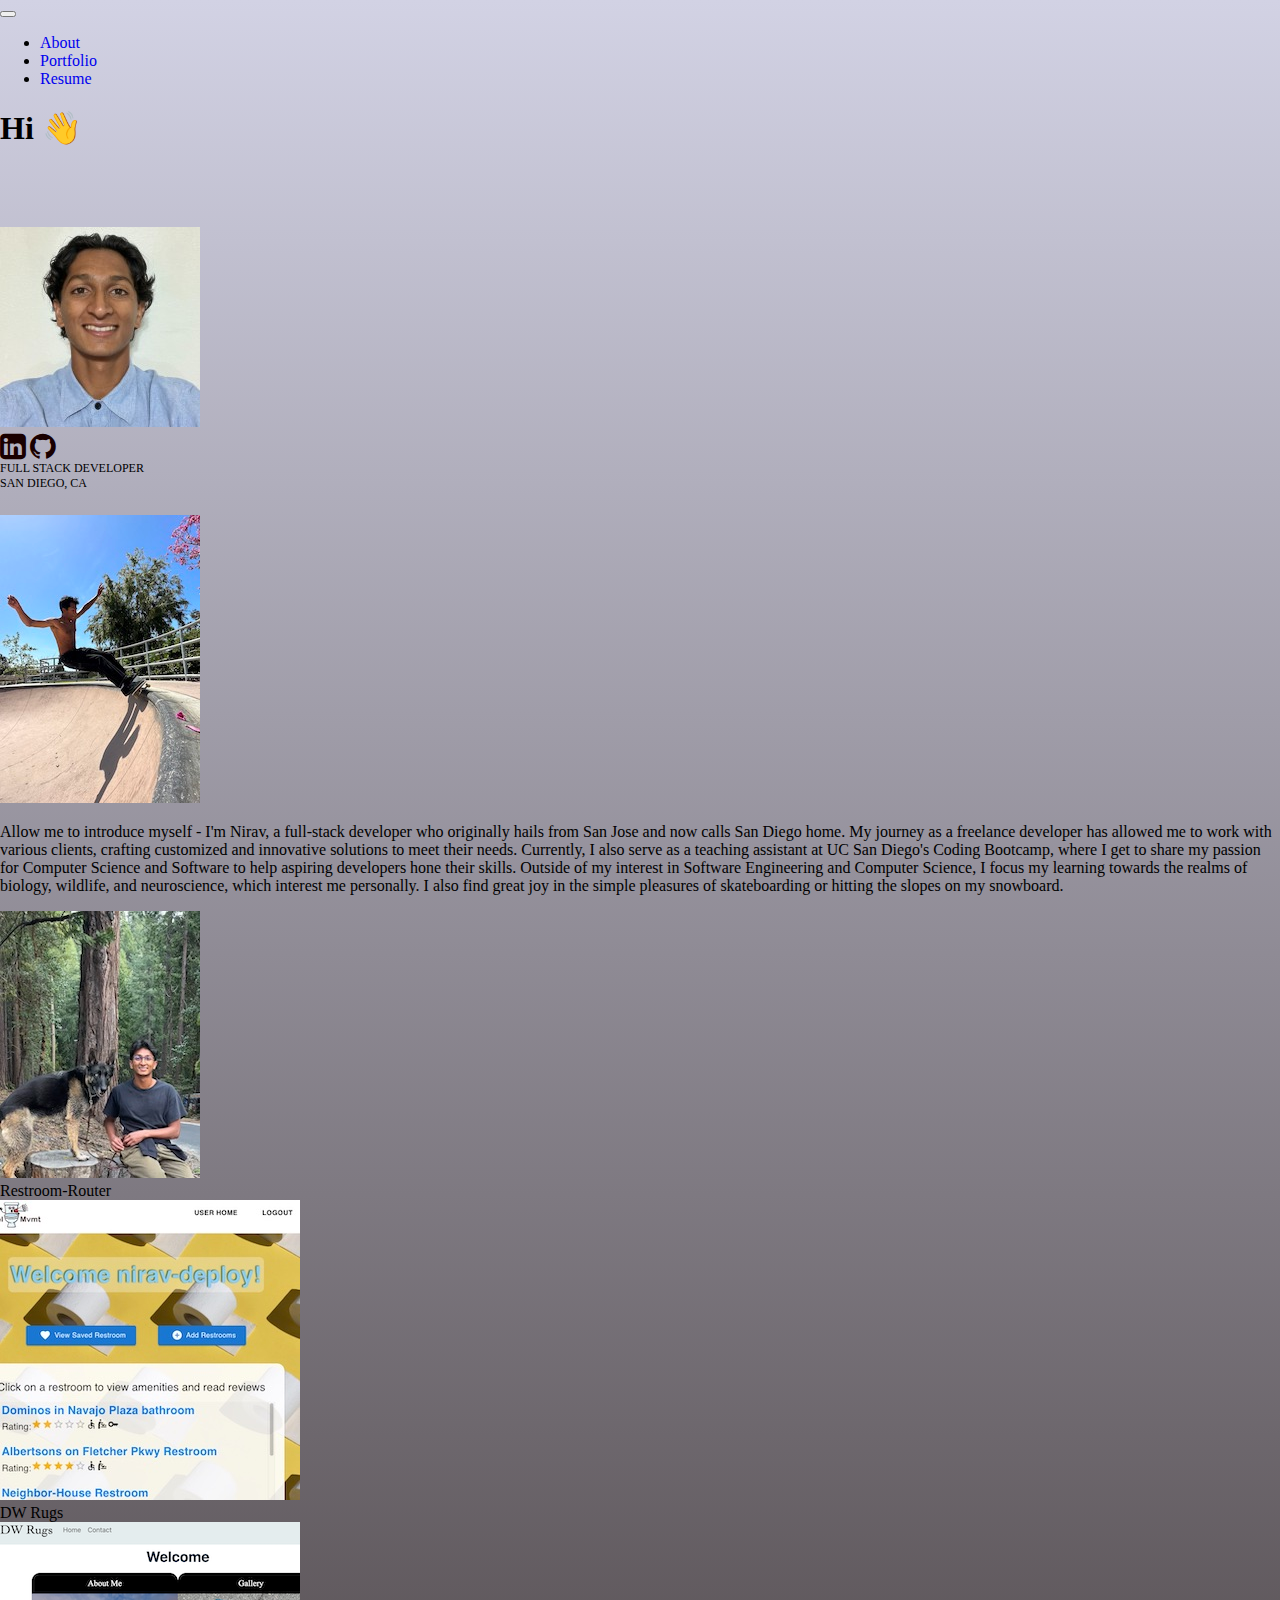
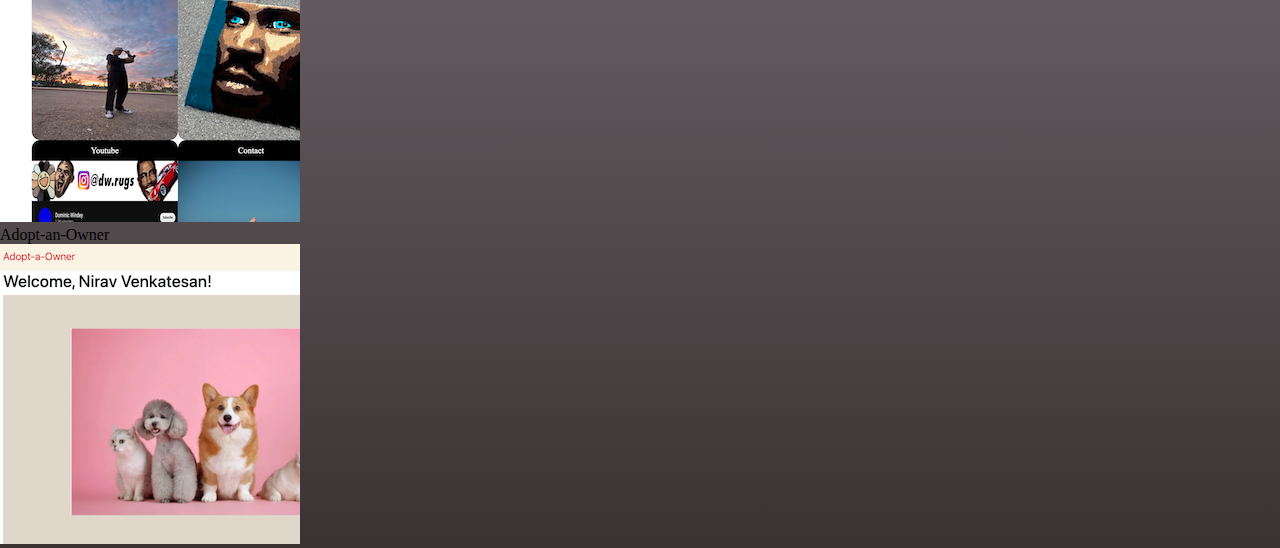
==== commit 698bdd1d: "updated doucument title" ====
--- a/index.html
+++ b/index.html
@@ -5,7 +5,7 @@
   <meta charset="UTF-8" />
   <meta http-equiv="X-UA-Compatible" content="IE=edge" />
   <meta name="viewport" content="width=device-width, initial-scale=1.0" />
-  <title>Document</title>
+  <title>Nirav</title>
 
   <!-- bootstrap css -->
   <link href="https://cdn.jsdelivr.net/npm/bootstrap@5.1.3/dist/css/bootstrap.min.css" rel="stylesheet"
@@ -79,7 +79,10 @@
     <!-- main content next to aside -->
     <!-- <div class="main-content"> -->
     <div class="row">
-      <div class="col-12">
+      <div class="col-3">
+        <img src="./images/skateboard.jpeg" alt="grind" class="skateboard-image rounded">
+      </div>
+      <div class="col-6">
         <!-- about me -->
 
         <p class="bio" id="about"><span class="fw-bold">Allow me to introduce myself -</span> I'm Nirav, a
@@ -105,96 +108,99 @@
 
         </p>
       </div>
-    </div>
-    <!-- another row for pics -->
-    <div class="row pt-5 mt-3">
-      <div class="col-3">
-        <img src="./images/skateboard.jpeg" alt="grind" class="skateboard-image rounded">
-      </div>
       <div class="col-3">
         <img src="./images/dog.jpeg" alt="grind" class="dog-image rounded">
       </div>
-      <div class="col-3">
+    </div>
+    <!-- another row for pics -->
+    <!-- <div class="row pt-5 mt-3">
+      <div class="col-xs-6 col-md-4">
+        <img src="./images/skateboard.jpeg" alt="grind" class="skateboard-image rounded">
+      </div>
+      <div class="col-xs-6 col-md-4">
+        <img src="./images/dog.jpeg" alt="grind" class="dog-image rounded">
+      </div>
+      <div class=" col-xs-6 col-md-4">
         <img src="./images/yogi.jpeg" alt="grind" class="dog-image rounded">
       </div>
-      <div class="col-3">
+      <div class="col-xs-6 col-md-4">
         <img src="./images/snowboard.jpeg" alt="grind" class="dog-image rounded">
       </div>
     </div>
-  </div>
-
-  <!-- </div> -->
-  <!-- project grid -->
-
-
-  <div id="portfolio" class="container portfolio">
-    <div class="row ">
-      <div class="col-xs-12 col-4 ">
-        <div class="card " style="width: 18rem;">
-          <div class="card-body text-center">
-            Restroom-Router
-          </div>
-          <div class="additional-details">
-            <p>Yelp for public restrooms. MERN Stack application</p>
-            <div class="icons d-flex justify-content-between align-items-start">
-              <a href="https://github.com/nirav-v/restroom-router" target="_blank"> <i class="fa fa-github"
-                  style="font-size:36px; color:white;"></i></a>
-              <a href="restroom--router.herokuapp.com/" target="_blank"></a><i class="fa fa-external-link"
-                aria-hidden="true" style="font-size:30px; color:white;"></i>
-            </div>
-          </div>
-          <img src="./images/restroomrouter.jpg" alt="restroom-router">
-        </div>
-
-      </div>
-      <div class="  col-xs-12 col-sm-4">
-        <div class="card" style="width: 18rem;">
-          <div class="card-body text-center">
-            DW Rugs </div>
-          <div class="additional-details">
-            <p>Landing page used by a real business that makes custom rugs</p>
-            <div class="icons d-flex justify-content-between align-items-start">
-              <a href="https://github.com/nirav-v/dw-rugs" target="_blank"><i class="fa fa-github"
-                  style="font-size:36px; color:white;"></i></a>
-              <a href="https://dwrugs.com" target="_blank"><i class="fa fa-external-link" aria-hidden="true"
-                  style="font-size:30px; color:white;"></i></a>
-            </div>
-          </div>
-          <img src="./images/dwRugsImage.png" alt="dw-rugs">
-        </div>
-      </div>
-
-      <div class="col-xs-12 col-sm-4">
-        <div class="card" style="width: 18rem;">
-          <div class="card-body text-center">
-            Adopt-an-Owner
-          </div>
-          <div class="additional-details">
-            <p>App used by dogs in need of a human</p>
-            <div class="icons d-flex justify-content-between align-items-start">
-              <a href="https://github.com/nirav-v/adopt-an-owner" target="_blank"></a><i class="fa fa-github"
-                style="font-size:36px; color:white;"></i>
-              <a href="radiant-wave-08847.herokuapp.com/" target="_blank"></a><i class="fa fa-external-link"
-                aria-hidden="true" style="font-size:30px; color:white;"></i>
-            </div>
-          </div>
-          <img src="./images/adoptAnOwnerImage.png" alt="adoptAnOwnerImage">
-        </div>
-      </div>
-    </div>
-  </div>
-
-
-
-
-
-  <!-- </div> -->
-
-  <!-- bootstrap js -->
-  <script src="https://cdn.jsdelivr.net/npm/bootstrap@5.1.3/dist/js/bootstrap.bundle.min.js"
-    integrity="sha384-ka7Sk0Gln4gmtz2MlQnikT1wXgYsOg+OMhuP+IlRH9sENBO0LRn5q+8nbTov4+1p"
-    crossorigin="anonymous"></script>
-  <script src="script.js"></script>
+  </div> -->
+
+    <!-- </div> -->
+    <!-- project grid -->
+
+
+    <div id="portfolio" class="container portfolio pt-5">
+      <div class="row ">
+        <div class="col-xs-12 col-md-4">
+          <div class="card " style="width: 18rem;">
+            <div class="card-body text-center">
+              Restroom-Router
+            </div>
+            <div class="additional-details">
+              <p>Yelp for public restrooms. MERN Stack application</p>
+              <div class="icons d-flex justify-content-between align-items-start">
+                <a href="https://github.com/nirav-v/restroom-router" target="_blank"> <i class="fa fa-github"
+                    style="font-size:36px; color:white;"></i></a>
+                <a href="restroom--router.herokuapp.com/" target="_blank"></a><i class="fa fa-external-link"
+                  aria-hidden="true" style="font-size:30px; color:white;"></i>
+              </div>
+            </div>
+            <img src="./images/restroomrouter.jpg" alt="restroom-router">
+          </div>
+
+        </div>
+        <div class="col-xs-12 col-md-4  ">
+          <div class="card" style="width: 18rem;">
+            <div class="card-body text-center">
+              DW Rugs </div>
+            <div class="additional-details">
+              <p>Landing page used by a real business that makes custom rugs</p>
+              <div class="icons d-flex justify-content-between align-items-start">
+                <a href="https://github.com/nirav-v/dw-rugs" target="_blank"><i class="fa fa-github"
+                    style="font-size:36px; color:white;"></i></a>
+                <a href="https://dwrugs.com" target="_blank"><i class="fa fa-external-link" aria-hidden="true"
+                    style="font-size:30px; color:white;"></i></a>
+              </div>
+            </div>
+            <img src="./images/dwRugsImage.png" alt="dw-rugs">
+          </div>
+        </div>
+
+        <div class="col-xs-12 col-md-4">
+          <div class="card" style="width: 18rem;">
+            <div class="card-body text-center">
+              Adopt-an-Owner
+            </div>
+            <div class="additional-details">
+              <p>App used by dogs in need of a human</p>
+              <div class="icons d-flex justify-content-between align-items-start">
+                <a href="https://github.com/nirav-v/adopt-an-owner" target="_blank"></a><i class="fa fa-github"
+                  style="font-size:36px; color:white;"></i>
+                <a href="radiant-wave-08847.herokuapp.com/" target="_blank"></a><i class="fa fa-external-link"
+                  aria-hidden="true" style="font-size:30px; color:white;"></i>
+              </div>
+            </div>
+            <img src="./images/adoptAnOwnerImage.png" alt="adoptAnOwnerImage">
+          </div>
+        </div>
+      </div>
+    </div>
+
+
+
+
+
+    <!-- </div> -->
+
+    <!-- bootstrap js -->
+    <script src="https://cdn.jsdelivr.net/npm/bootstrap@5.1.3/dist/js/bootstrap.bundle.min.js"
+      integrity="sha384-ka7Sk0Gln4gmtz2MlQnikT1wXgYsOg+OMhuP+IlRH9sENBO0LRn5q+8nbTov4+1p"
+      crossorigin="anonymous"></script>
+    <script src="script.js"></script>
 </body>
 
 </html>